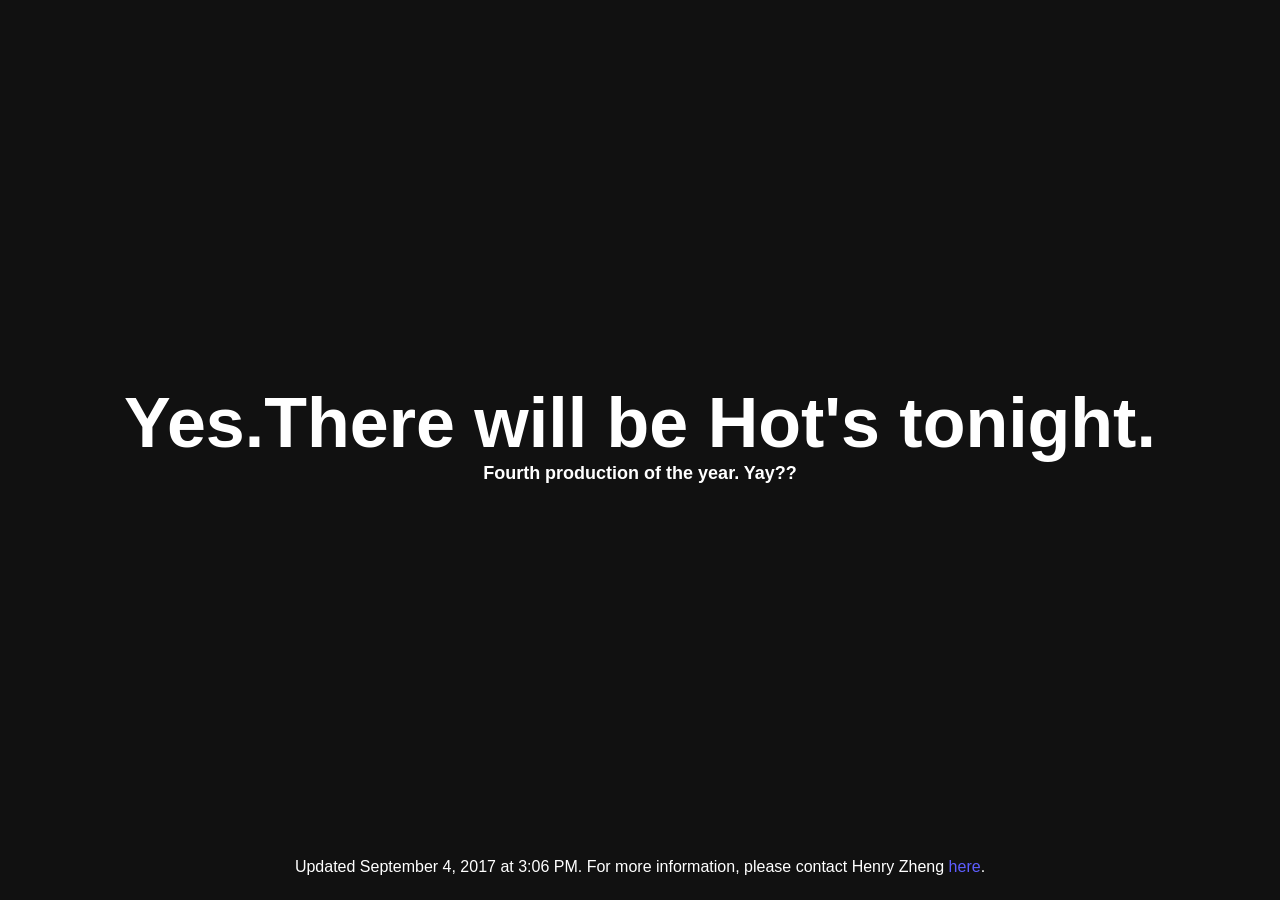
==== index.html @ 433b9e0d "Update index.html" ====
<!DOCTYPE html>
<html>
    <head>
        <meta name="viewport" content="width=device-width, initial-scale=1">
        <link rel="stylesheet" type="text/css" href="style.css">
    </head>
    <body>
        <div class="container">
            <div class="main">
                <div class="pulse">Yes.There will be Hot's tonight.</div>
                <div class="info">Fourth production of the year. Yay??</div>
            </div>
        </div>
        <div>
            <div class="help">Updated September 4, 2017 at 3:06 PM. For more information, please contact Henry Zheng <a href="http://www.nirchis.com">here</a>.</div>
        </div>
    </body>
</html>
---- style.css ----
body {
    background: #111;
    color: white;
    font-family: "Open Sans",  sans-serif;
    text-align: center;
}

.container {
    display: table;
    width: 100%;
}

.main {
    font-weight: bold;
    display: table-cell;
    width: 100%;
    height: calc(100vh - 50px);
    vertical-align: middle;
    text-align: center;
}

.pulse {
    font-size: 70px;
/*    animation:blur 5.00s ease-out infinite; */
}

.info {
    font-size: 18px;
}

.help a {
    text-decoration: none;
    color: #5e5eff;
}
/*
 @keyframes blur{
  from{
      text-shadow:0px 0px 10px #fff,
      0px 0px 10px #fff, 
      0px 0px 25px #fff,
      0px 0px 25px #fff,
      0px 0px 25px #fff,
      0px 0px 25px #fff,
      0px 0px 25px #fff,
      0px 0px 25px #fff,
      0px 0px 50px #fff,
      0px 0px 50px #fff,
      0px 0px 50px #7B96B8,
      0px 0px 150px #7B96B8,
      0px 10px 100px #7B96B8,
      0px 10px 100px #7B96B8,
      0px 10px 100px #7B96B8,
      0px 10px 100px #7B96B8,
      0px -10px 100px #7B96B8,
      0px -10px 100px #7B96B8;}
}*/
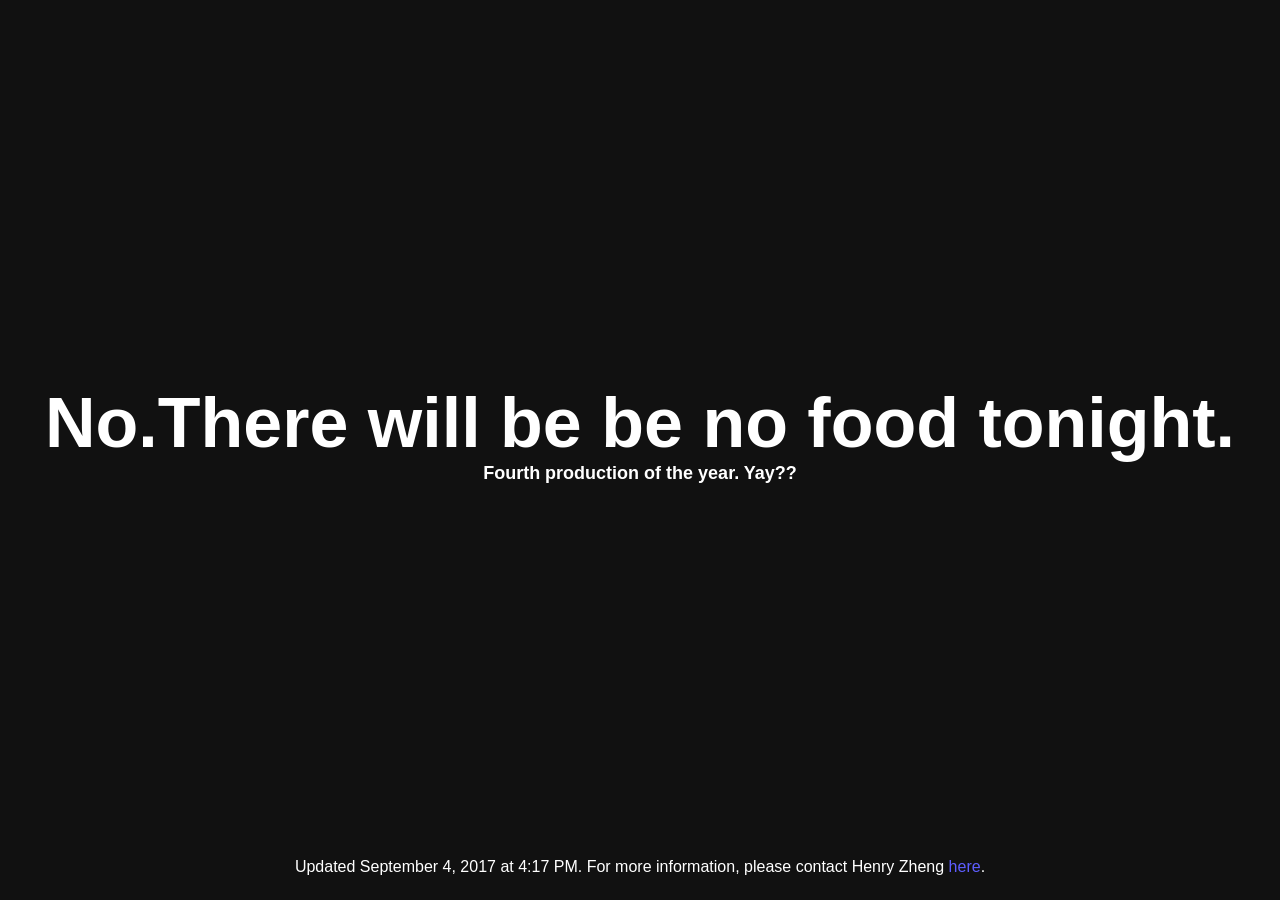
==== commit 18994fd6: "Update index.html" ====
--- a/index.html
+++ b/index.html
@@ -7,12 +7,12 @@
     <body>
         <div class="container">
             <div class="main">
-                <div class="pulse">Yes.There will be Hot's tonight.</div>
+                <div class="pulse">No.There will be be no food tonight.</div>
                 <div class="info">Fourth production of the year. Yay??</div>
             </div>
         </div>
         <div>
-            <div class="help">Updated September 4, 2017 at 3:06 PM. For more information, please contact Henry Zheng <a href="http://www.nirchis.com">here</a>.</div>
+            <div class="help">Updated September 4, 2017 at 4:17 PM. For more information, please contact Henry Zheng <a href="http://www.nirchis.com">here</a>.</div>
         </div>
     </body>
 </html>
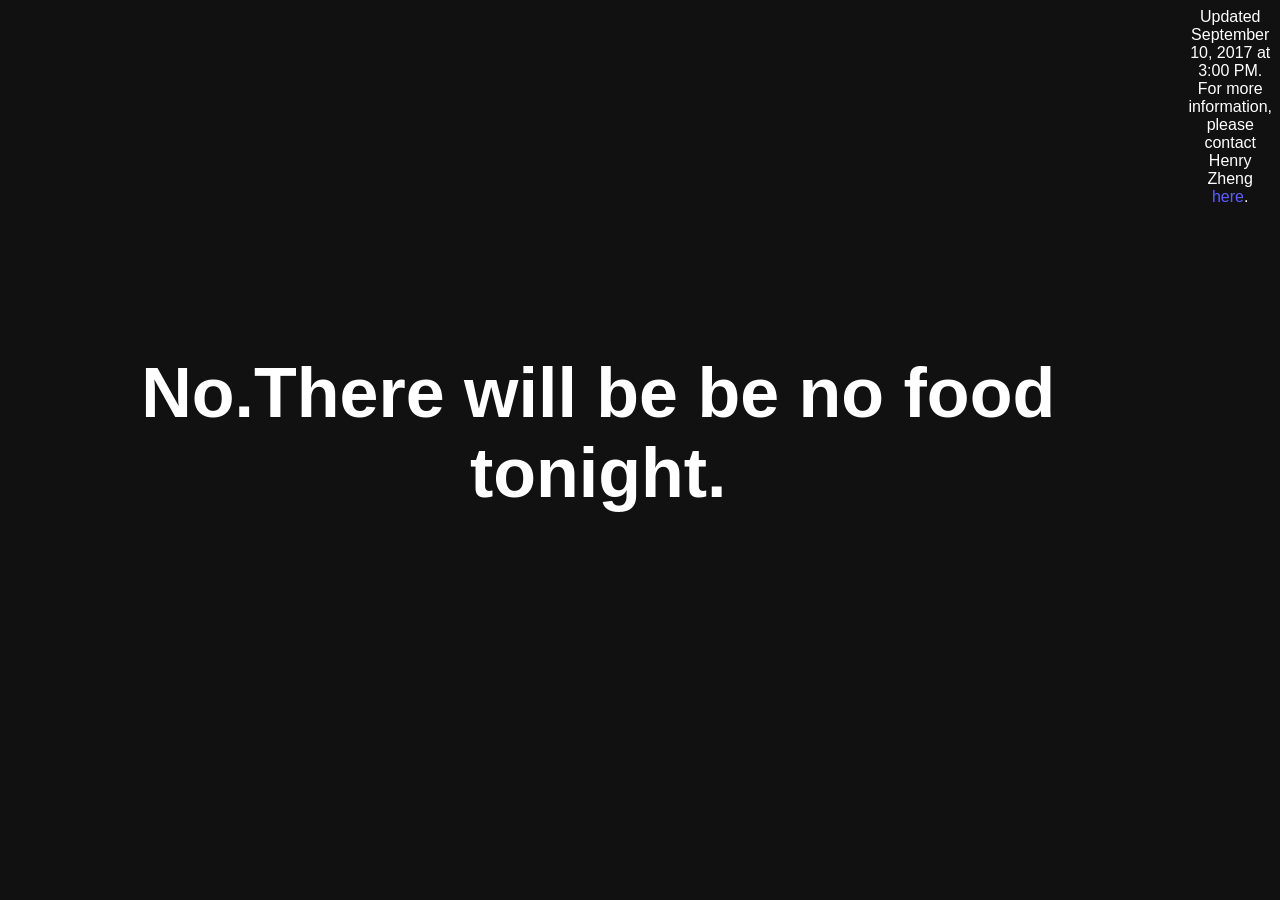
==== commit beed330e: "Update index.html" ====
--- a/index.html
+++ b/index.html
@@ -8,11 +8,11 @@
         <div class="container">
             <div class="main">
                 <div class="pulse">No.There will be be no food tonight.</div>
-                <div class="info">Fourth production of the year. Yay??</div>
+                <div class="info" Yay??</div>
             </div>
         </div>
         <div>
-            <div class="help">Updated September 4, 2017 at 4:17 PM. For more information, please contact Henry Zheng <a href="http://www.nirchis.com">here</a>.</div>
+            <div class="help">Updated September 10, 2017 at 3:00 PM. For more information, please contact Henry Zheng <a href="http://www.nirchis.com">here</a>.</div>
         </div>
     </body>
 </html>
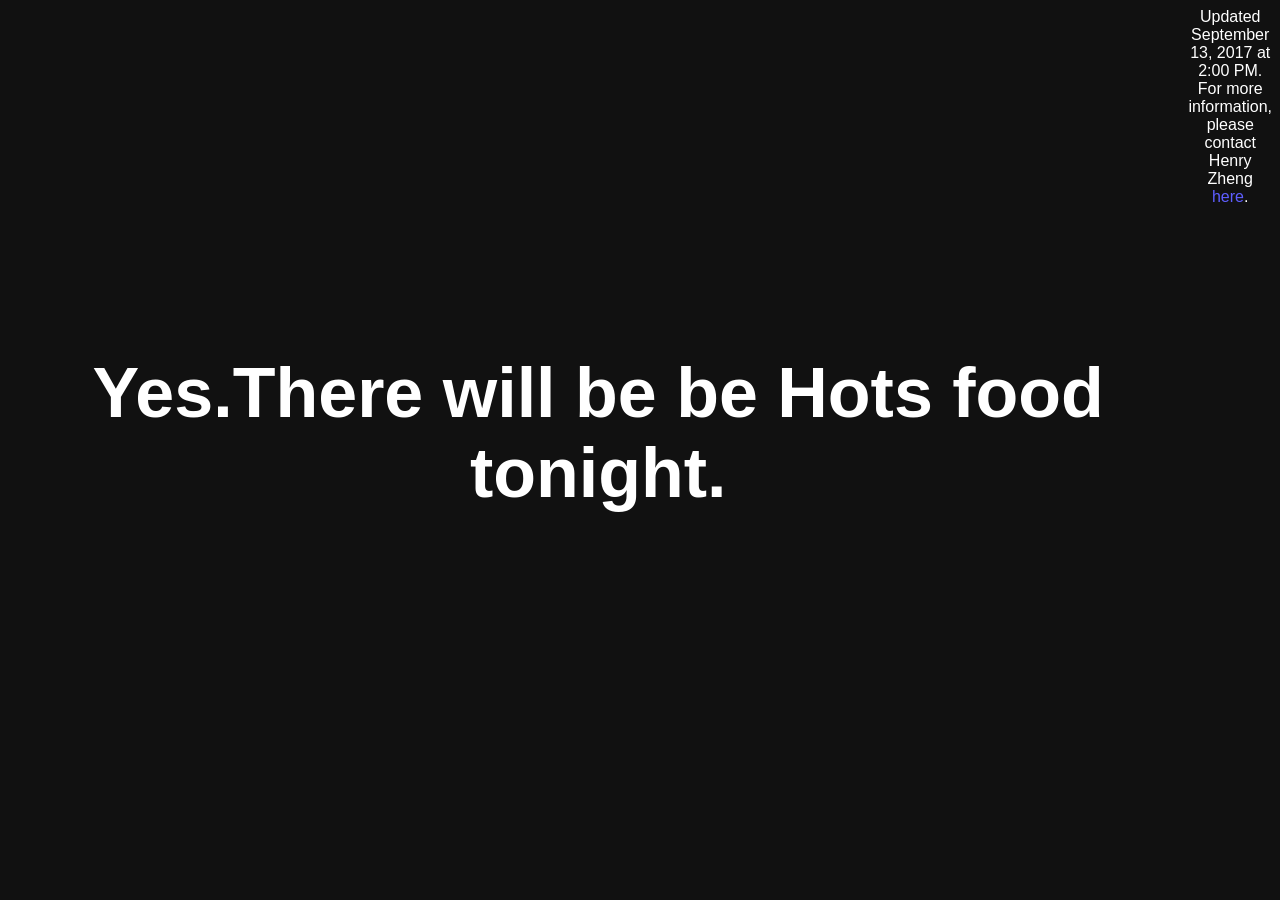
==== commit 0ae6c04f: "Update index.html" ====
--- a/index.html
+++ b/index.html
@@ -7,12 +7,12 @@
     <body>
         <div class="container">
             <div class="main">
-                <div class="pulse">No.There will be be no food tonight.</div>
+                <div class="pulse">Yes.There will be be Hots food tonight.</div>
                 <div class="info" Yay??</div>
             </div>
         </div>
         <div>
-            <div class="help">Updated September 10, 2017 at 3:00 PM. For more information, please contact Henry Zheng <a href="http://www.nirchis.com">here</a>.</div>
+            <div class="help">Updated September 13, 2017 at 2:00 PM. For more information, please contact Henry Zheng <a href="http://www.nirchis.com">here</a>.</div>
         </div>
     </body>
 </html>
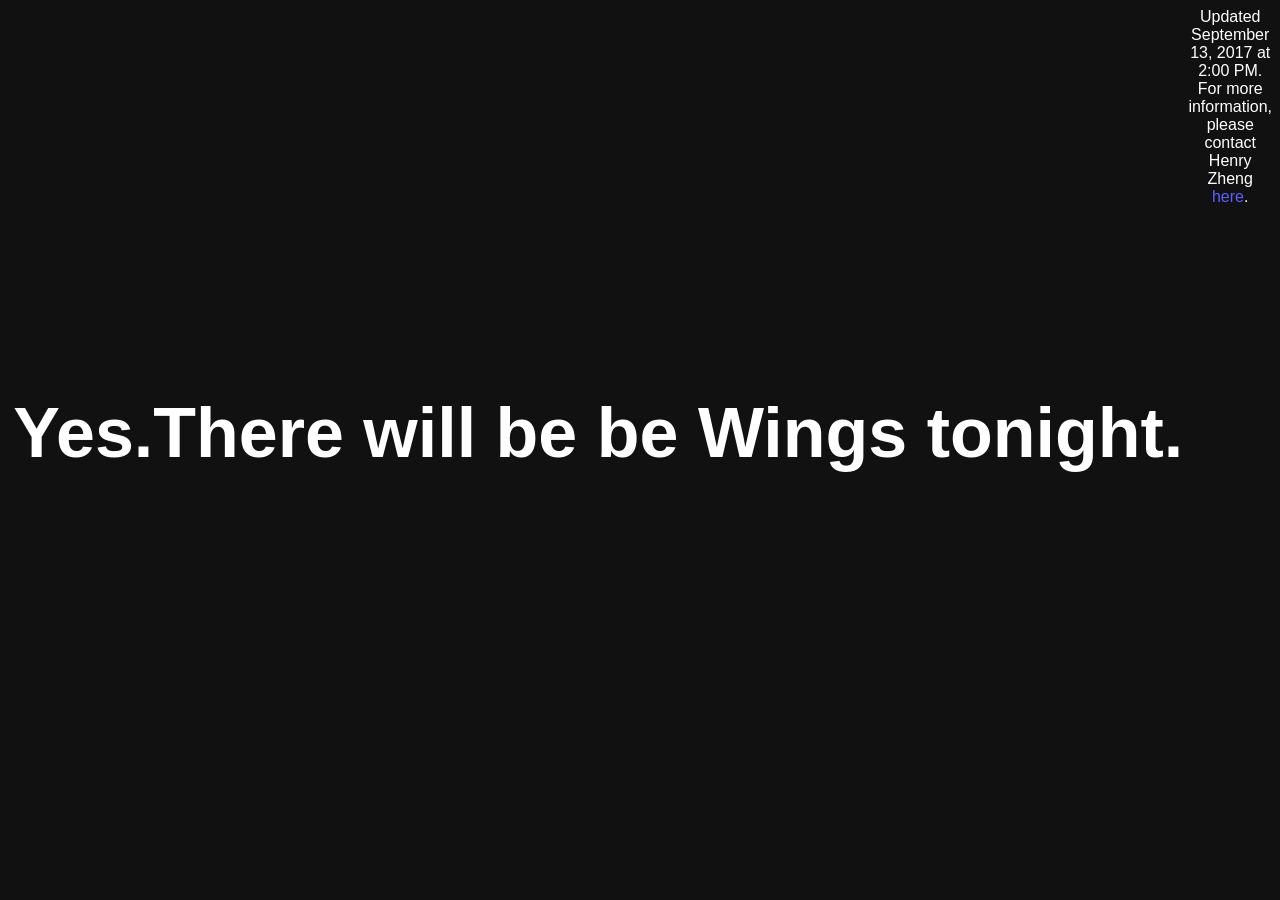
==== commit 5221f1da: "Update index.html" ====
--- a/index.html
+++ b/index.html
@@ -7,8 +7,8 @@
     <body>
         <div class="container">
             <div class="main">
-                <div class="pulse">Yes.There will be be Hots food tonight.</div>
-                <div class="info" Yay??</div>
+                <div class="pulse">Yes.There will be be Wings tonight.</div>
+                <div class="info" Yay me!</div>
             </div>
         </div>
         <div>
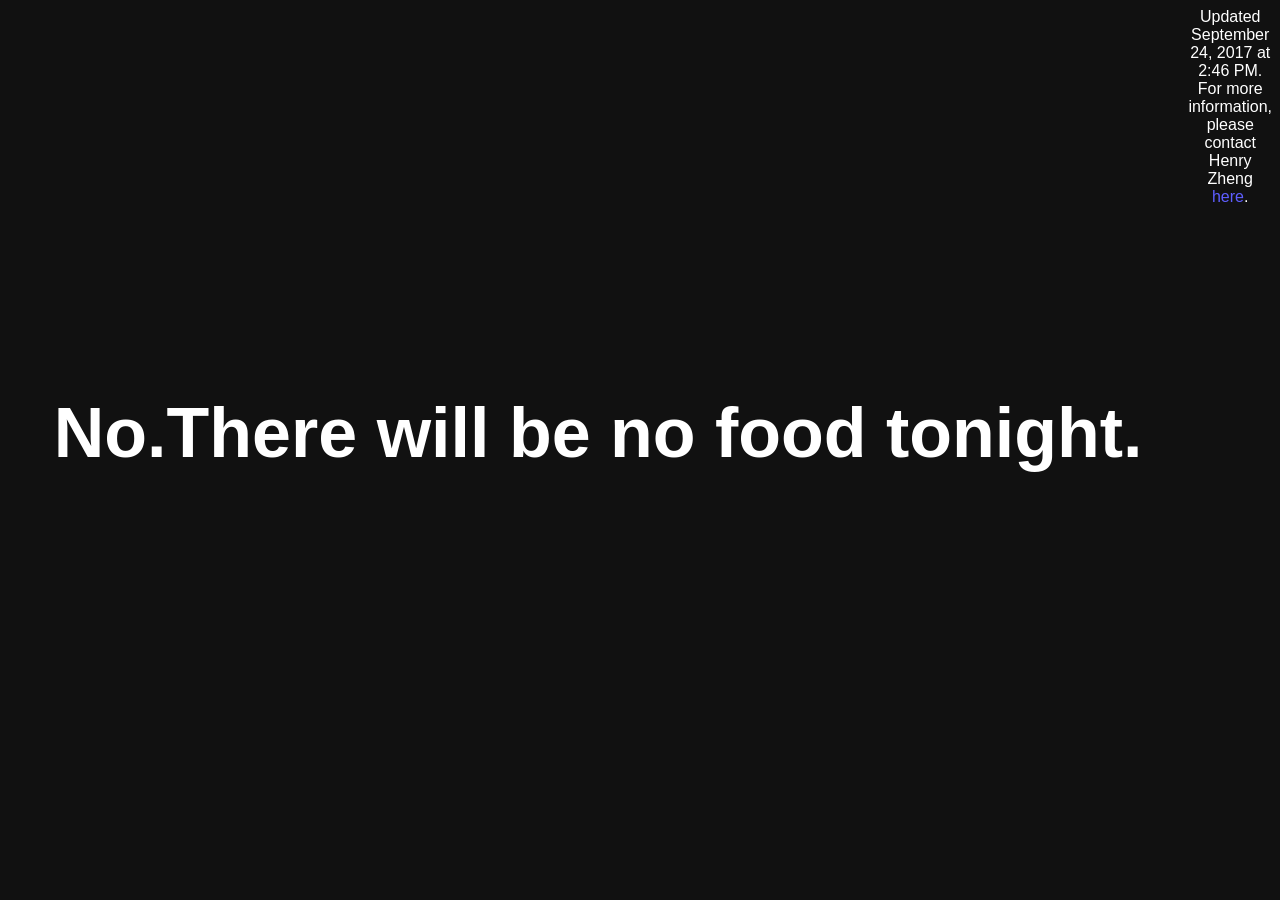
==== commit eb934c52: "Update index.html" ====
--- a/index.html
+++ b/index.html
@@ -7,12 +7,12 @@
     <body>
         <div class="container">
             <div class="main">
-                <div class="pulse">Yes.There will be be Wings tonight.</div>
-                <div class="info" Yay me!</div>
+                <div class="pulse">No.There will be no food tonight.</div>
+                <div class="info" No!</div>
             </div>
         </div>
         <div>
-            <div class="help">Updated September 13, 2017 at 2:00 PM. For more information, please contact Henry Zheng <a href="http://www.nirchis.com">here</a>.</div>
+            <div class="help">Updated September 24, 2017 at 2:46 PM. For more information, please contact Henry Zheng <a href="http://www.nirchis.com">here</a>.</div>
         </div>
     </body>
 </html>
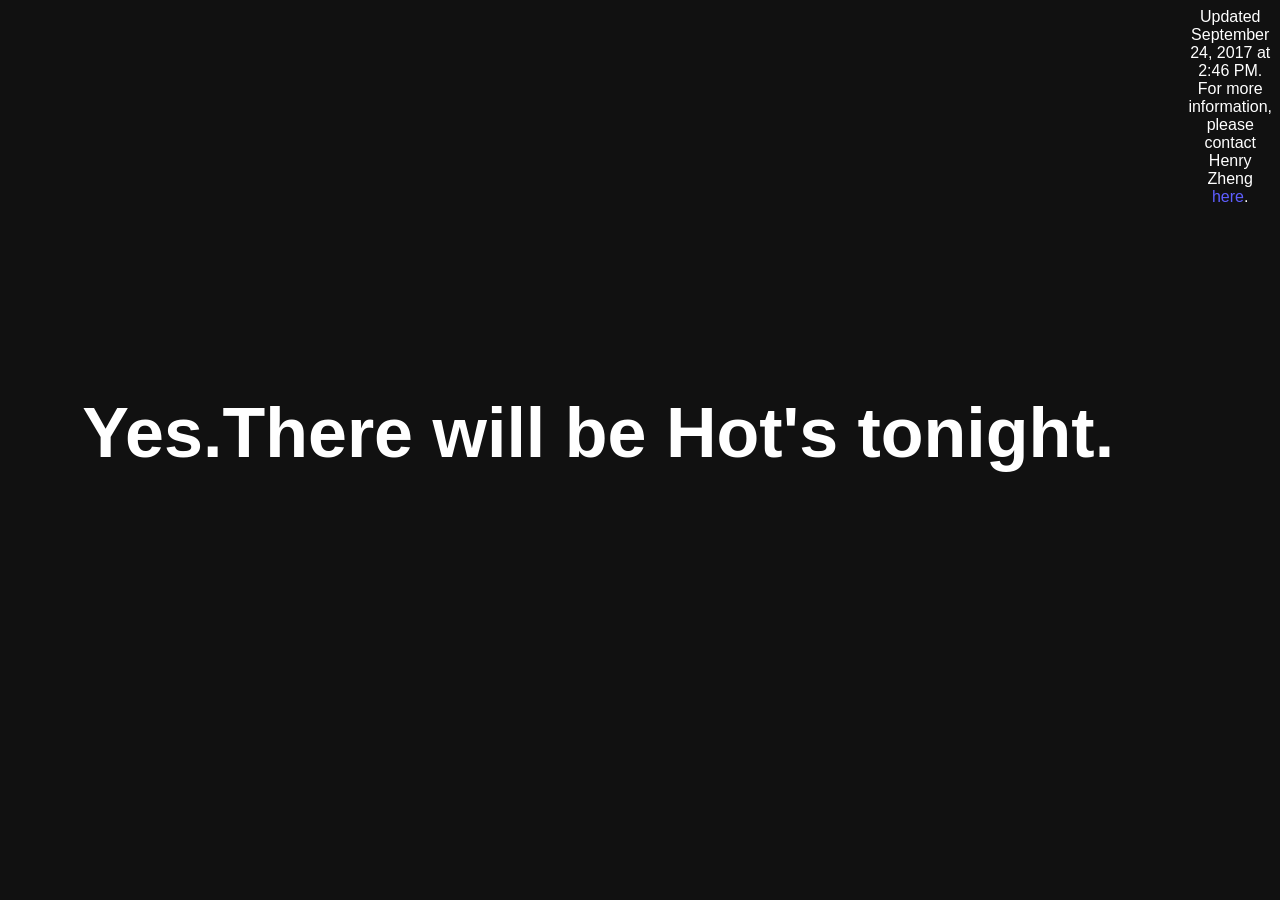
==== commit fd3317d3: "Update index.html" ====
--- a/index.html
+++ b/index.html
@@ -7,8 +7,8 @@
     <body>
         <div class="container">
             <div class="main">
-                <div class="pulse">No.There will be no food tonight.</div>
-                <div class="info" No!</div>
+                <div class="pulse">Yes.There will be Hot's tonight.</div>
+                <div class="info" Yay!</div>
             </div>
         </div>
         <div>
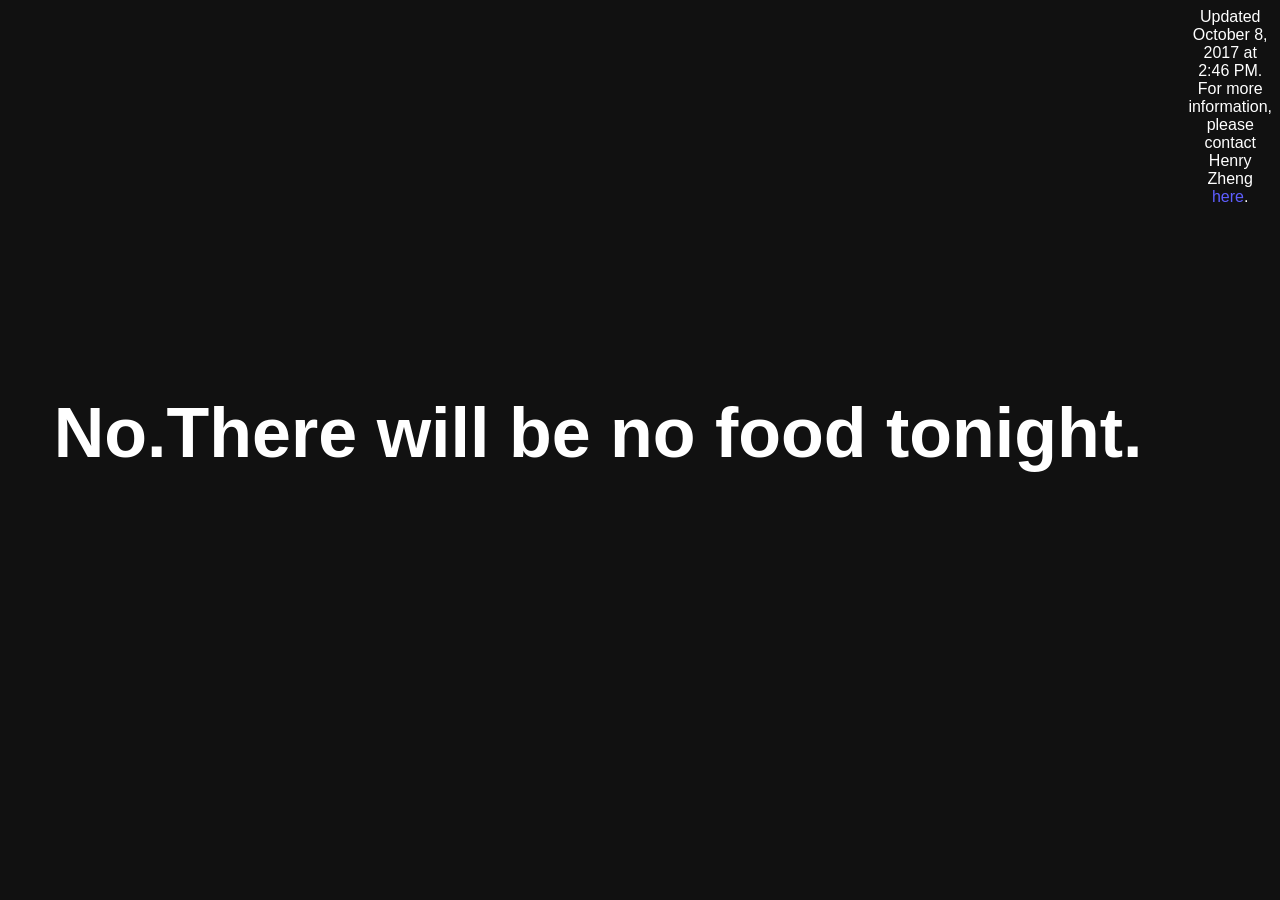
==== commit d432817f: "Update index.html" ====
--- a/index.html
+++ b/index.html
@@ -7,12 +7,12 @@
     <body>
         <div class="container">
             <div class="main">
-                <div class="pulse">Yes.There will be Hot's tonight.</div>
+                <div class="pulse">No.There will be no food tonight.</div>
                 <div class="info" Yay!</div>
             </div>
         </div>
         <div>
-            <div class="help">Updated September 24, 2017 at 2:46 PM. For more information, please contact Henry Zheng <a href="http://www.nirchis.com">here</a>.</div>
+            <div class="help">Updated October 8, 2017 at 2:46 PM. For more information, please contact Henry Zheng <a href="http://www.nirchis.com">here</a>.</div>
         </div>
     </body>
 </html>
